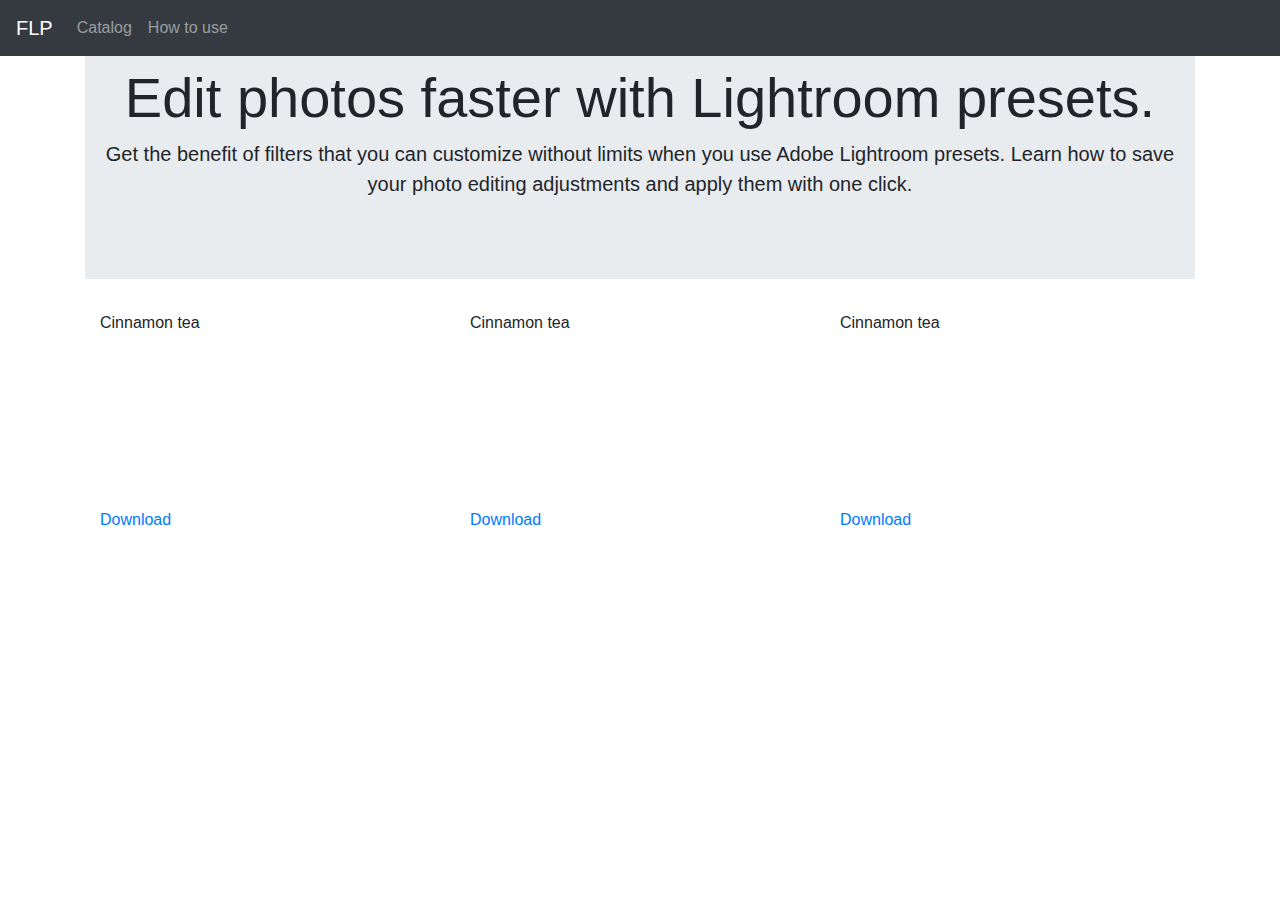
==== index.html @ f1790fc0 "Add files via upload" ====
<!doctype html>
<html lang="en">
	<head>
		<meta charset="utf-8">
		<meta name="viewport" content="width=device-width, initial-scale=1, shrink-to-fit=no">
		<meta name="description" content="">
		<title>Free LightRoom's persets</title>
		<link rel="stylesheet" href="https://stackpath.bootstrapcdn.com/bootstrap/4.4.1/css/bootstrap.min.css" integrity="sha384-Vkoo8x4CGsO3+Hhxv8T/Q5PaXtkKtu6ug5TOeNV6gBiFeWPGFN9MuhOf23Q9Ifjh" crossorigin="anonymous">
		<!-- // <script src="https://stackpath.bootstrapcdn.com/bootstrap/4.4.1/js/bootstrap.min.js" integrity="sha384-wfSDF2E50Y2D1uUdj0O3uMBJnjuUD4Ih7YwaYd1iqfktj0Uod8GCExl3Og8ifwB6" crossorigin="anonymous"></script> -->
		<link rel="canonical" href="https://getbootstrap.com/docs/4.4/examples/starter-template/">

			<!-- Favicons -->
		<link rel="apple-touch-icon" href="/docs/4.4/assets/img/favicons/apple-touch-icon.png" sizes="180x180">
		<link rel="icon" href="/docs/4.4/assets/img/favicons/favicon-32x32.png" sizes="32x32" type="image/png">
		<link rel="icon" href="/docs/4.4/assets/img/favicons/favicon-16x16.png" sizes="16x16" type="image/png">
		<link rel="manifest" href="/docs/4.4/assets/img/favicons/manifest.json">
		<link rel="mask-icon" href="/docs/4.4/assets/img/favicons/safari-pinned-tab.svg" color="#563d7c">
		<link rel="icon" href="/docs/4.4/assets/img/favicons/favicon.ico">
		<meta name="msapplication-config" content="/docs/4.4/assets/img/favicons/browserconfig.xml">
		<meta name="theme-color" content="#563d7c">
		</style>
		<!-- Custom styles for this template -->
		<link href="style.css" rel="stylesheet">
	</head>
	<body>
		<header class="container">
			<nav class="navbar navbar-expand-md navbar-dark bg-dark fixed-top">
				<a class="navbar-brand" href="#">FLP</a>
				<button class="navbar-toggler" type="button" data-toggle="collapse" data-target="#navbarsExampleDefault" aria-controls="navbarsExampleDefault" aria-expanded="false" aria-label="Toggle navigation">
				<span class="navbar-toggler-icon"></span>
				</button>

				<div class="collapse navbar-collapse" id="navbarsExampleDefault">
				<ul class="navbar-nav mr-auto">
					<li class="nav-item">
						<a class="nav-link" href="#">Catalog</a>
					</li>
					<li class="nav-item">
						<a class="nav-link" href="#">How to use</a>
					</li>		
				</ul>
				</div>
			</nav>
		</header>

		<main role="main" class="container">

			<div class="intro jumbotron jumbotron-fluid text-center">
			  <div class="container">
			    <h1 class="display-4">Edit photos faster with Lightroom presets.</h1>
			    <p class="lead">Get the benefit of filters that you can customize without limits when you use Adobe Lightroom presets. Learn how to save your photo editing adjustments and apply them with one click.</p>
			  </div>
			</div>

			<div class="container-fluid catalog">
			  <div class="row">
			    <div class="col-md-4 col-sm-6 col-11">
			      <div class="video-box">
			      	<p class="caption">Cinnamon tea</p>
			      	<span class="icon-play"></span>
			      	<video class="video">
			      		<source src="videos/Cinnamon_tea.MP4">			
			      	</video>
			      	<a class="download" href="#">Download</a>
			      </div>
			    </div>
			    <div class="col-md-4 col-sm-6 col-11">
			      <div class="video-box">
			      	<p class="caption">Cinnamon tea</p>
			      	<span class="icon-play"></span>
			      	<video class="video">
			      		<source src="videos/Cinnamon_tea.MP4">			
			      	</video>
			      	<a class="download" href="#">Download</a>
			      </div>
			    </div>
			    <div class="col-md-4 col-sm-6 col-11">
			      <div class="video-box">
			      	<p class="caption">Cinnamon tea</p>
			      	<span class="icon-play"></span>
			      	<video class="video">
			      		<source src="videos/Cinnamon_tea.MP4">			
			      	</video>
			      	<a class="download" href="#">Download</a>
			      </div>
			    </div>
			  </div>
			</div>

		</main>
		<!-- /.container -->
		<script src="https://code.jquery.com/jquery-3.4.1.slim.min.js" integrity="sha384-J6qa4849blE2+poT4WnyKhv5vZF5SrPo0iEjwBvKU7imGFAV0wwj1yYfoRSJoZ+n" crossorigin="anonymous"></script>
		<script src="https://cdn.jsdelivr.net/npm/popper.js@1.16.0/dist/umd/popper.min.js" integrity="sha384-Q6E9RHvbIyZFJoft+2mJbHaEWldlvI9IOYy5n3zV9zzTtmI3UksdQRVvoxMfooAo" crossorigin="anonymous"></script>
		<script src="https://stackpath.bootstrapcdn.com/bootstrap/4.4.1/js/bootstrap.min.js" integrity="sha384-wfSDF2E50Y2D1uUdj0O3uMBJnjuUD4Ih7YwaYd1iqfktj0Uod8GCExl3Og8ifwB6" crossorigin="anonymous"></script>
		<script src="js/main.js"></script>
	</body>
</html>
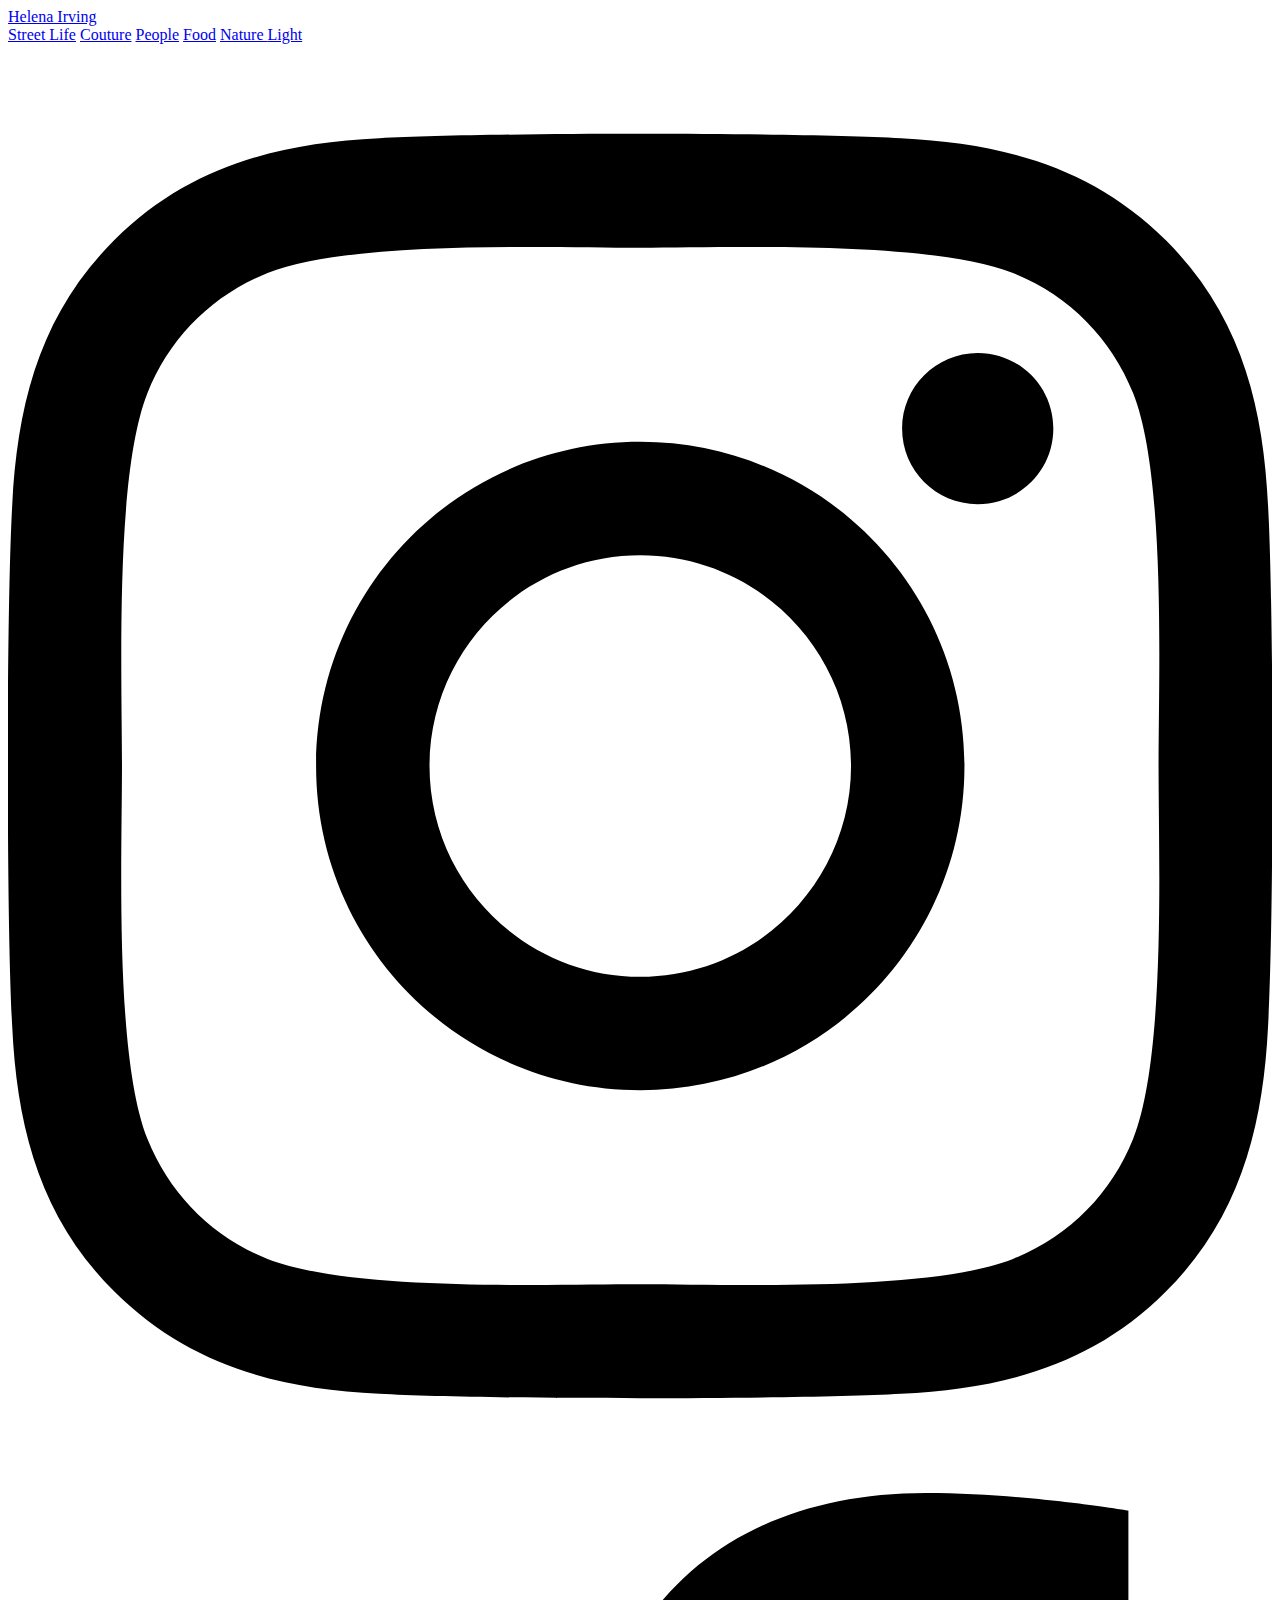
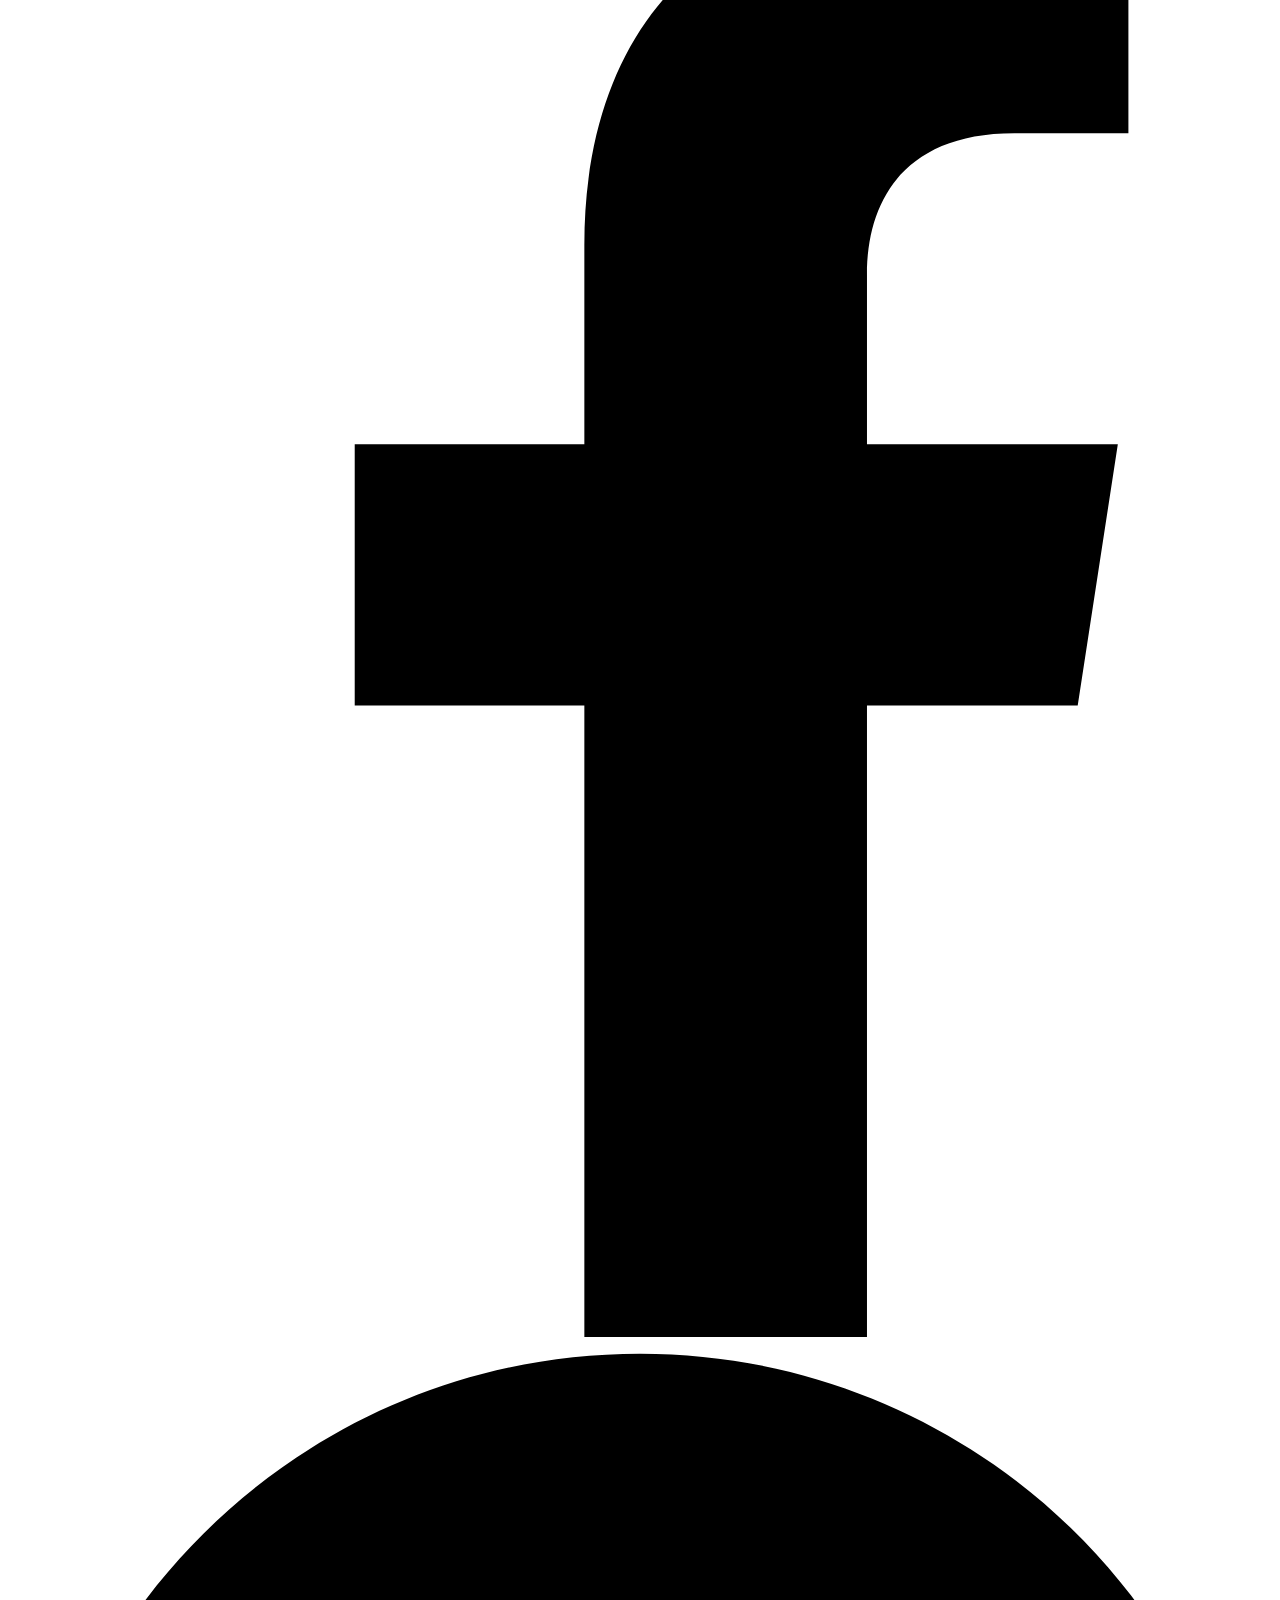
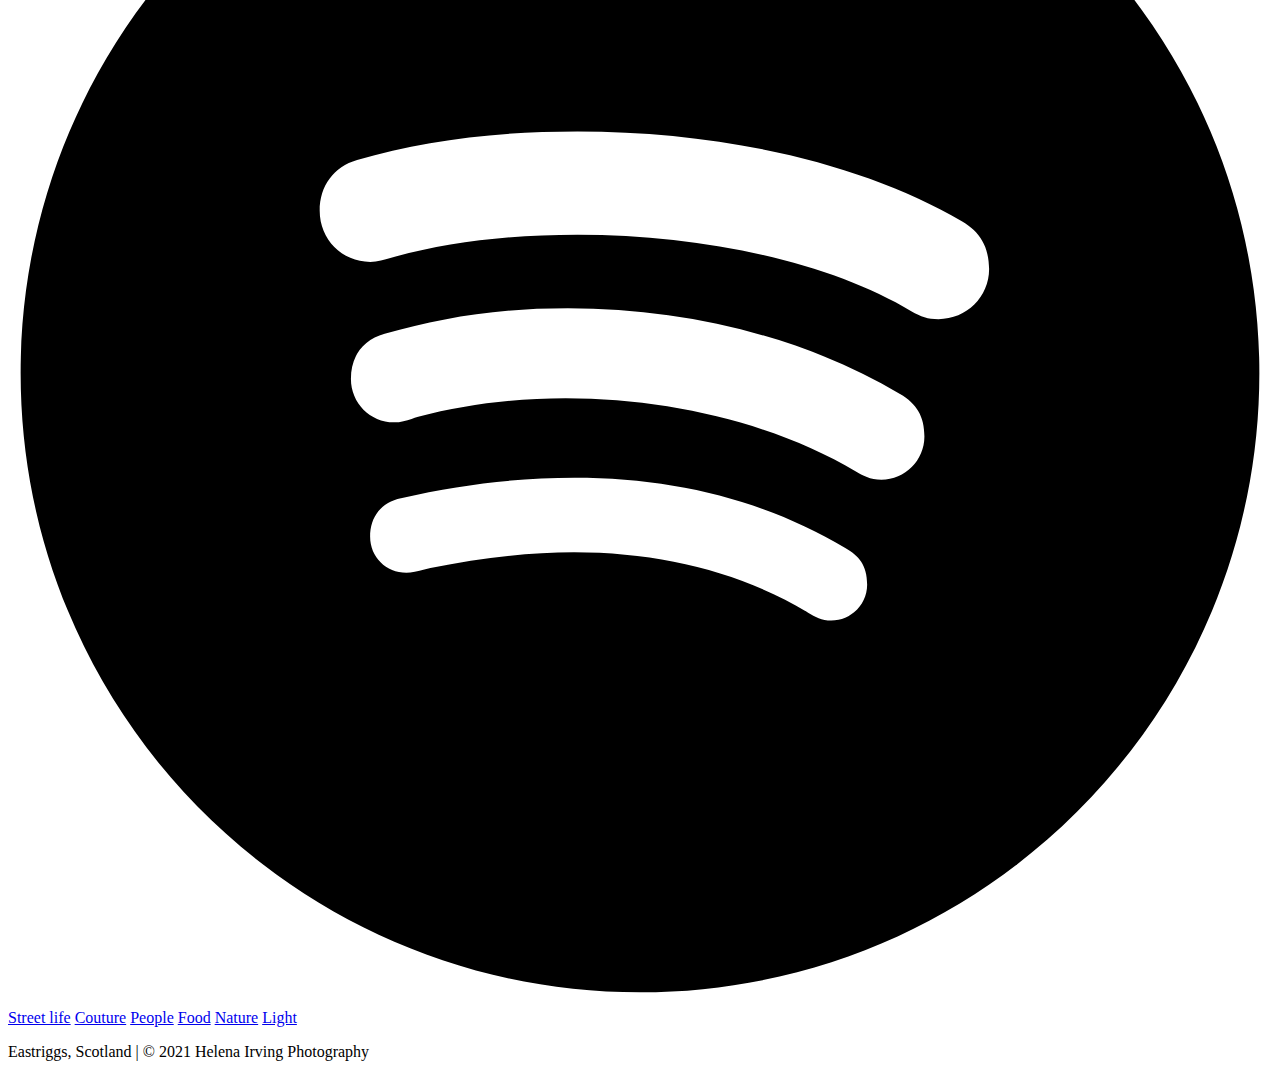
==== commit 94a7b0f3: "Add files via upload" ====
--- a/index.html
+++ b/index.html
@@ -1,98 +1,73 @@
-<!doctype html>
+<!DOCTYPE html>
 <html lang="en">
-	<head>
-		<meta charset="utf-8">
-		<meta name="viewport" content="width=device-width, initial-scale=1, shrink-to-fit=no">
-		<meta name="description" content="">
-		<title>Free LightRoom's persets</title>
-		<link rel="stylesheet" href="https://stackpath.bootstrapcdn.com/bootstrap/4.4.1/css/bootstrap.min.css" integrity="sha384-Vkoo8x4CGsO3+Hhxv8T/Q5PaXtkKtu6ug5TOeNV6gBiFeWPGFN9MuhOf23Q9Ifjh" crossorigin="anonymous">
-		<!-- // <script src="https://stackpath.bootstrapcdn.com/bootstrap/4.4.1/js/bootstrap.min.js" integrity="sha384-wfSDF2E50Y2D1uUdj0O3uMBJnjuUD4Ih7YwaYd1iqfktj0Uod8GCExl3Og8ifwB6" crossorigin="anonymous"></script> -->
-		<link rel="canonical" href="https://getbootstrap.com/docs/4.4/examples/starter-template/">
-
-			<!-- Favicons -->
-		<link rel="apple-touch-icon" href="/docs/4.4/assets/img/favicons/apple-touch-icon.png" sizes="180x180">
-		<link rel="icon" href="/docs/4.4/assets/img/favicons/favicon-32x32.png" sizes="32x32" type="image/png">
-		<link rel="icon" href="/docs/4.4/assets/img/favicons/favicon-16x16.png" sizes="16x16" type="image/png">
-		<link rel="manifest" href="/docs/4.4/assets/img/favicons/manifest.json">
-		<link rel="mask-icon" href="/docs/4.4/assets/img/favicons/safari-pinned-tab.svg" color="#563d7c">
-		<link rel="icon" href="/docs/4.4/assets/img/favicons/favicon.ico">
-		<meta name="msapplication-config" content="/docs/4.4/assets/img/favicons/browserconfig.xml">
-		<meta name="theme-color" content="#563d7c">
-		</style>
-		<!-- Custom styles for this template -->
-		<link href="style.css" rel="stylesheet">
-	</head>
-	<body>
-		<header class="container">
-			<nav class="navbar navbar-expand-md navbar-dark bg-dark fixed-top">
-				<a class="navbar-brand" href="#">FLP</a>
-				<button class="navbar-toggler" type="button" data-toggle="collapse" data-target="#navbarsExampleDefault" aria-controls="navbarsExampleDefault" aria-expanded="false" aria-label="Toggle navigation">
-				<span class="navbar-toggler-icon"></span>
-				</button>
-
-				<div class="collapse navbar-collapse" id="navbarsExampleDefault">
-				<ul class="navbar-nav mr-auto">
-					<li class="nav-item">
-						<a class="nav-link" href="#">Catalog</a>
-					</li>
-					<li class="nav-item">
-						<a class="nav-link" href="#">How to use</a>
-					</li>		
-				</ul>
-				</div>
-			</nav>
-		</header>
-
-		<main role="main" class="container">
-
-			<div class="intro jumbotron jumbotron-fluid text-center">
-			  <div class="container">
-			    <h1 class="display-4">Edit photos faster with Lightroom presets.</h1>
-			    <p class="lead">Get the benefit of filters that you can customize without limits when you use Adobe Lightroom presets. Learn how to save your photo editing adjustments and apply them with one click.</p>
-			  </div>
-			</div>
-
-			<div class="container-fluid catalog">
-			  <div class="row">
-			    <div class="col-md-4 col-sm-6 col-11">
-			      <div class="video-box">
-			      	<p class="caption">Cinnamon tea</p>
-			      	<span class="icon-play"></span>
-			      	<video class="video">
-			      		<source src="videos/Cinnamon_tea.MP4">			
-			      	</video>
-			      	<a class="download" href="#">Download</a>
-			      </div>
-			    </div>
-			    <div class="col-md-4 col-sm-6 col-11">
-			      <div class="video-box">
-			      	<p class="caption">Cinnamon tea</p>
-			      	<span class="icon-play"></span>
-			      	<video class="video">
-			      		<source src="videos/Cinnamon_tea.MP4">			
-			      	</video>
-			      	<a class="download" href="#">Download</a>
-			      </div>
-			    </div>
-			    <div class="col-md-4 col-sm-6 col-11">
-			      <div class="video-box">
-			      	<p class="caption">Cinnamon tea</p>
-			      	<span class="icon-play"></span>
-			      	<video class="video">
-			      		<source src="videos/Cinnamon_tea.MP4">			
-			      	</video>
-			      	<a class="download" href="#">Download</a>
-			      </div>
-			    </div>
-			  </div>
-			</div>
-
-		</main>
-		<!-- /.container -->
-		<script src="https://code.jquery.com/jquery-3.4.1.slim.min.js" integrity="sha384-J6qa4849blE2+poT4WnyKhv5vZF5SrPo0iEjwBvKU7imGFAV0wwj1yYfoRSJoZ+n" crossorigin="anonymous"></script>
-		<script src="https://cdn.jsdelivr.net/npm/popper.js@1.16.0/dist/umd/popper.min.js" integrity="sha384-Q6E9RHvbIyZFJoft+2mJbHaEWldlvI9IOYy5n3zV9zzTtmI3UksdQRVvoxMfooAo" crossorigin="anonymous"></script>
-		<script src="https://stackpath.bootstrapcdn.com/bootstrap/4.4.1/js/bootstrap.min.js" integrity="sha384-wfSDF2E50Y2D1uUdj0O3uMBJnjuUD4Ih7YwaYd1iqfktj0Uod8GCExl3Og8ifwB6" crossorigin="anonymous"></script>
-		<script src="js/main.js"></script>
-	</body>
-</html>
-
+  <head>
+    <meta charset="UTF-8">
+    <meta name="viewport" content="width=device-width, initial-scale=1.0">
+    <meta http-equiv="X-UA-Compatible" content="ie=edge">
+    <title>Helena Irving Photography - People, Nature, Urban, Food</title>
+    <link rel="stylesheet" href="css/style.css">
+    <link rel="apple-touch-icon" sizes="180x180" href="/icons/apple-touch-icon.png">
+    <link rel="icon" type="image/png" sizes="32x32" href="/icons/favicon-32x32.png">
+    <link rel="icon" type="image/png" sizes="16x16" href="/icons/favicon-16x16.png">
+    <link rel="manifest" href="/icons/site.webmanifest">
+    <link rel="mask-icon" href="/icons/safari-pinned-tab.svg" color="#5bbad5"><meta name="msapplication-TileColor" content="#da532c">
+<meta name="theme-color" content="#ffffff">
+  </head>
+  <body>
+    <header class="header container">
+      <div class="topline grid">
+        <a class="topline-logo" href="index.html">Helena Irving</a>
+        <div class="topline-navbar">
+          <div class="navbar" id="navbar">
+            <nav class="navbar-links">
+              <a class="navbar-link" href="street.html">Street Life</a>
+              <a class="navbar-link" href="couture.html">Couture</a>
+              <a class="navbar-link" href="people.html">People</a>
+              <a class="navbar-link" href="food.html">Food</a>
+              <a class="navbar-link" href="nature.html">Nature    </a>
+              <a class="navbar-link" href="light.html">Light</a>
+            </nav>
+            <div class="navbar-social">
+              <div class="social">
+                <a href="https://www.instagram.com/lena.irv/">
+                  <svg viewBox="0 0 448 512">
+                    <path d="M224.1 141c-63.6 0-114.9 51.3-114.9 114.9s51.3 114.9 114.9 114.9S339 319.5 339 255.9 287.7 141 224.1 141zm0 189.6c-41.1 0-74.7-33.5-74.7-74.7s33.5-74.7 74.7-74.7 74.7 33.5 74.7 74.7-33.6 74.7-74.7 74.7zm146.4-194.3c0 14.9-12 26.8-26.8 26.8-14.9 0-26.8-12-26.8-26.8s12-26.8 26.8-26.8 26.8 12 26.8 26.8zm76.1 27.2c-1.7-35.9-9.9-67.7-36.2-93.9-26.2-26.2-58-34.4-93.9-36.2-37-2.1-147.9-2.1-184.9 0-35.8 1.7-67.6 9.9-93.9 36.1s-34.4 58-36.2 93.9c-2.1 37-2.1 147.9 0 184.9 1.7 35.9 9.9 67.7 36.2 93.9s58 34.4 93.9 36.2c37 2.1 147.9 2.1 184.9 0 35.9-1.7 67.7-9.9 93.9-36.2 26.2-26.2 34.4-58 36.2-93.9 2.1-37 2.1-147.8 0-184.8zM398.8 388c-7.8 19.6-22.9 34.7-42.6 42.6-29.5 11.7-99.5 9-132.1 9s-102.7 2.6-132.1-9c-19.6-7.8-34.7-22.9-42.6-42.6-11.7-29.5-9-99.5-9-132.1s-2.6-102.7 9-132.1c7.8-19.6 22.9-34.7 42.6-42.6 29.5-11.7 99.5-9 132.1-9s102.7-2.6 132.1 9c19.6 7.8 34.7 22.9 42.6 42.6 11.7 29.5 9 99.5 9 132.1s2.7 102.7-9 132.1z"/>
+                  </svg>
+                </a>
+                <a href="https://www.facebook.com/helena.hardyy">
+                  <svg viewBox="-100 0 448 512">
+                    <path d="M279.14 288l14.22-92.66h-88.91v-60.13c0-25.35 12.42-50.06 52.24-50.06h40.42V6.26S260.43 0 225.36 0c-73.22 0-121.08 44.38-121.08 124.72v70.62H22.89V288h81.39v224h100.17V288z"/>
+                  </svg>
+                </a>
+                <a href="https://open.spotify.com/playlist/5LOKXdgoJkVJo7BXuwkWGO">
+                  <svg viewBox="0 0 1000 1000">
+                    <path d="M500,10C229.4,10,10,229.4,10,500s219.4,490,490,490s490-219.4,490-490S770.6,10,500,10z M651.3,695.8c-7.6,0-12.8-2.9-18.3-6.2c-51.7-31.3-115.8-47.7-185.2-47.7c-35.4,0-73.7,4.2-113.6,12.4l-4.8,1.2c-5.1,1.2-10.3,2.6-14.2,2.6c-16.1,0-28.7-12.5-28.7-28.5c0-16.2,9.2-27.7,24.4-30.6c47.7-10.9,92.6-16.1,137.1-16.1c80.6,0,152.8,18.6,214.4,55.6c10.6,6.2,17.3,13.3,17.3,29C679.6,683.1,667,695.8,651.3,695.8z M691,584.4c-9,0-14.9-3.4-20.2-6.5c-93.2-55.3-232.1-73.7-346.3-43.2c-1.9,0.6-3.6,1.1-5.2,1.6c-4.3,1.4-8.4,2.7-14,2.7c-18.8,0-34-15.4-34-34.3c0-18.2,9.5-31,26.7-35.8c44-12,85.4-20.1,145-20.1c96.3,0,189.6,24.1,262.7,67.9c13.3,7.6,19.3,18,19.3,33.6C725,569.2,709.7,584.4,691,584.4z M736.1,457.4c-8.5,0-13.7-2-21.5-6.3c-63.2-38-161.9-60.5-264.1-60.5c-53.2,0-101.6,5.9-143.8,17.3c-1.4,0.4-2.8,0.8-4.2,1.2c-4.5,1.3-10.1,3-15.9,3c-22.4,0-40-17.8-40-40.4c0-19.7,11.1-34.8,29.6-40.2c50.9-15.1,109.6-22.6,174.3-22.6c116.4,0,227.3,25.8,304.1,71c14.5,8.2,21.6,20.6,21.6,37.9C776.1,439.9,758.5,457.4,736.1,457.4z"/>
+                  </svg>
+                </a>
+              </div>
+            </div>
+          </div>
+        </div>
+        <div class="topline-burger">
+          <div class="burger" id="burger"><span class="burger-icon"></span></div>
+        </div>
+      </div>
+    </header>
+    <main class="main container">
+      <div class="categories grid">
+        <a class="categories-item" href="/street.html">       <img class="categories-img" src="images/street/street-1.jpg" alt="" loading="lazy"><span class="categories-caption">Street life</span></a>
+        <a class="categories-item" href="/couture.html">       <img class="categories-img" src="images/couture/couture-1.jpg" alt="" loading="lazy"><span class="categories-caption">Couture</span></a>
+        <a class="categories-item" href="/people.html">       <img class="categories-img" src="images/people/georgie/georgie-1.jpg" alt="" loading="lazy"><span class="categories-caption">People</span></a>
+        <a class="categories-item" href="/food.html">       <img class="categories-img" src="images/food/food-1.jpg" alt="" loading="lazy"><span class="categories-caption">Food</span></a>
+        <a class="categories-item" href="/nature.html"><img class="categories-img" src="images/nature/places/places-2.jpg" alt="" loading="lazy"><span class="categories-caption">Nature</span></a>
+        <a class="categories-item" href="/light.html">       <img class="categories-img" src="images/light/light-2.jpg" alt="" loading="lazy"><span class="categories-caption">Light</span></a>
+      </div>
+    </main>
+    <footer class="footer container">
+      <p class="footer-copy">Eastriggs, Scotland | © 2021 Helena Irving Photography</p>
+    </footer>
+    <script src="js/jquery-1.11.0.min.js"></script>
+    <script src="js/slick.min.js"></script>
+    <script src="js/main.js"></script>
+  </body>
+</html>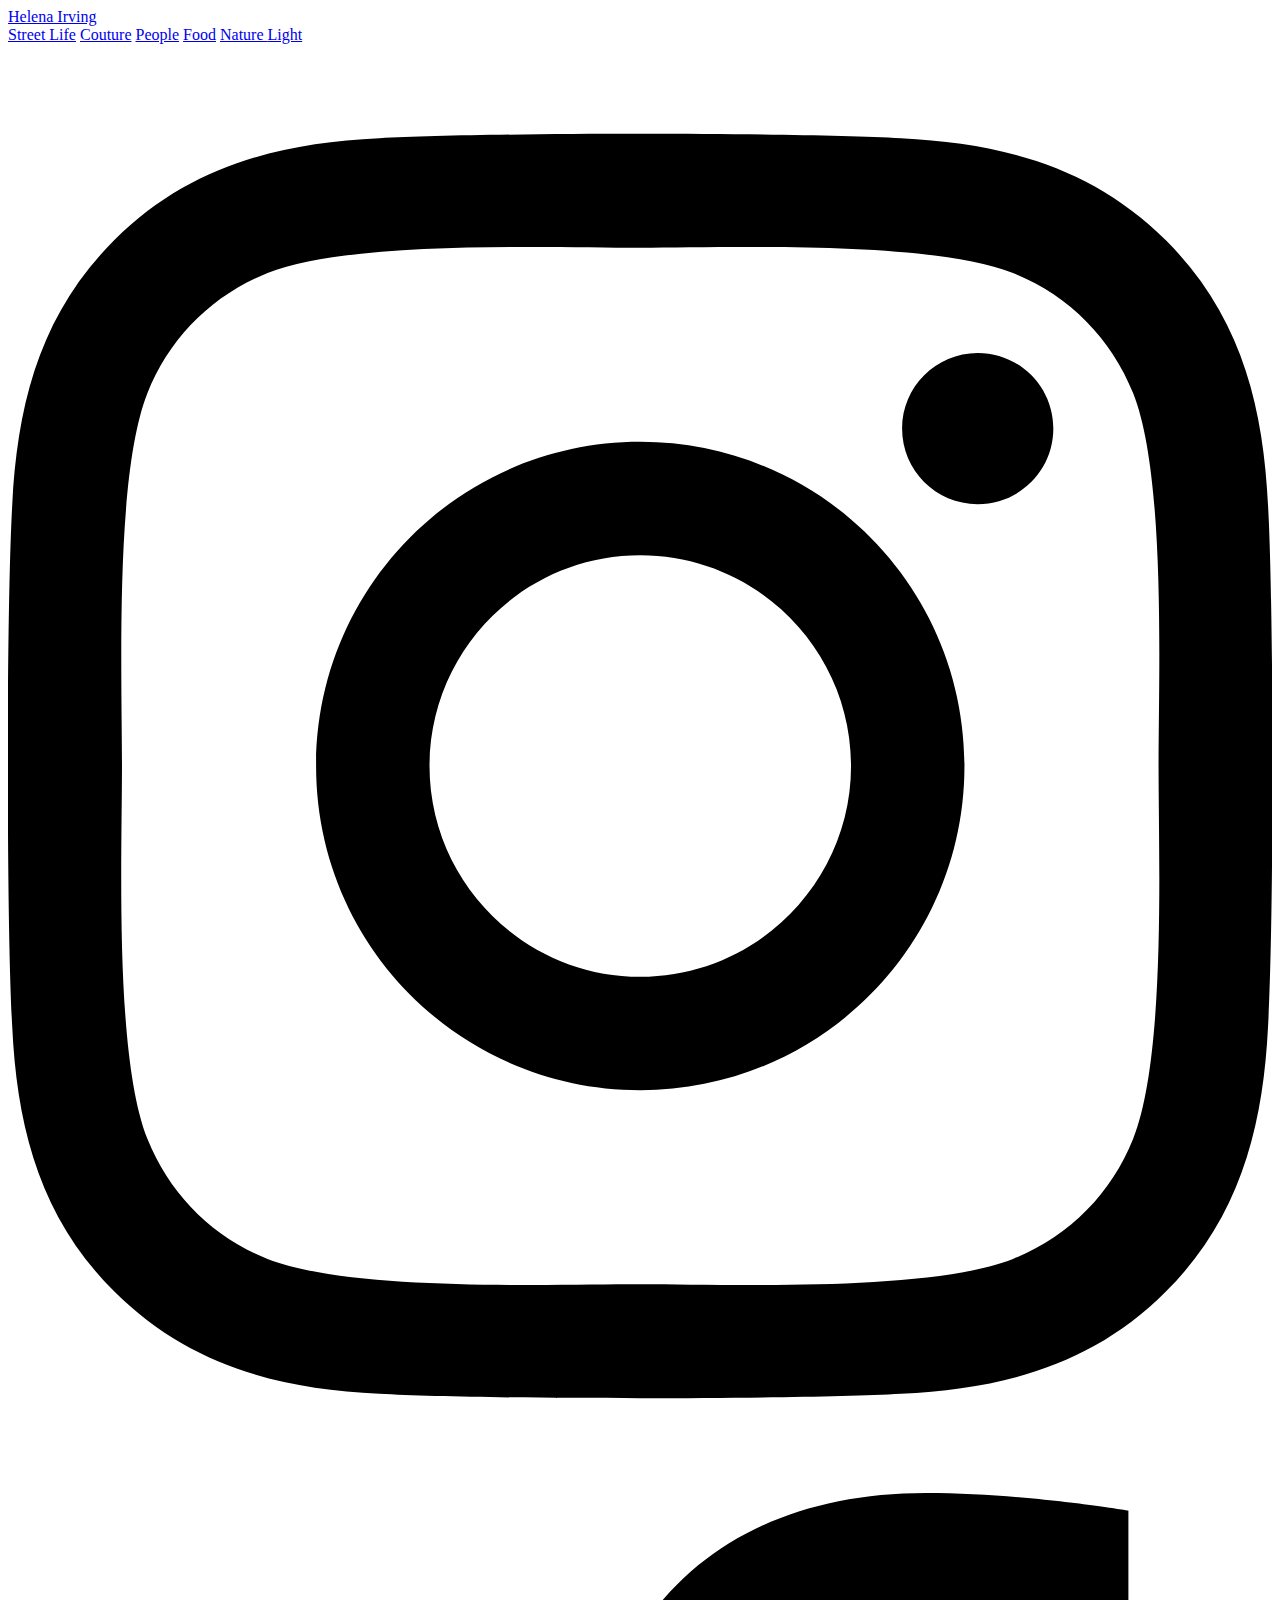
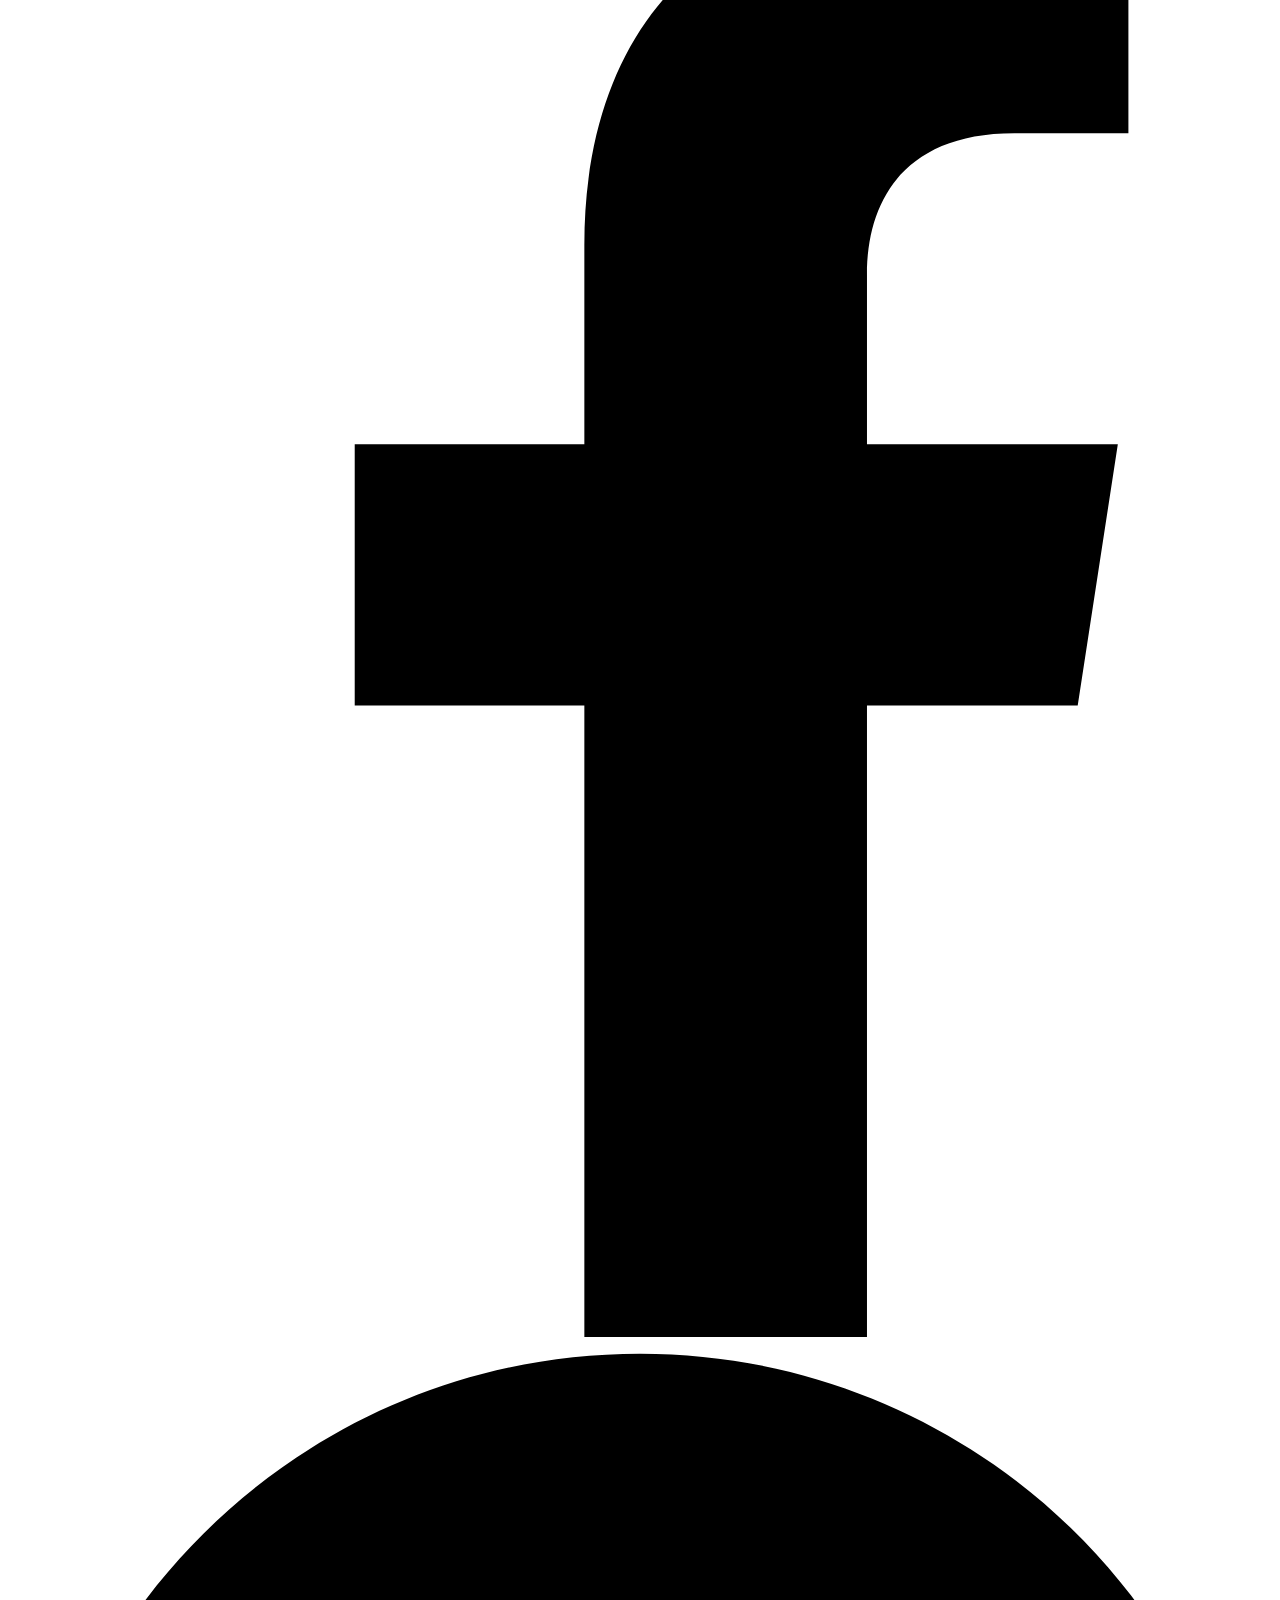
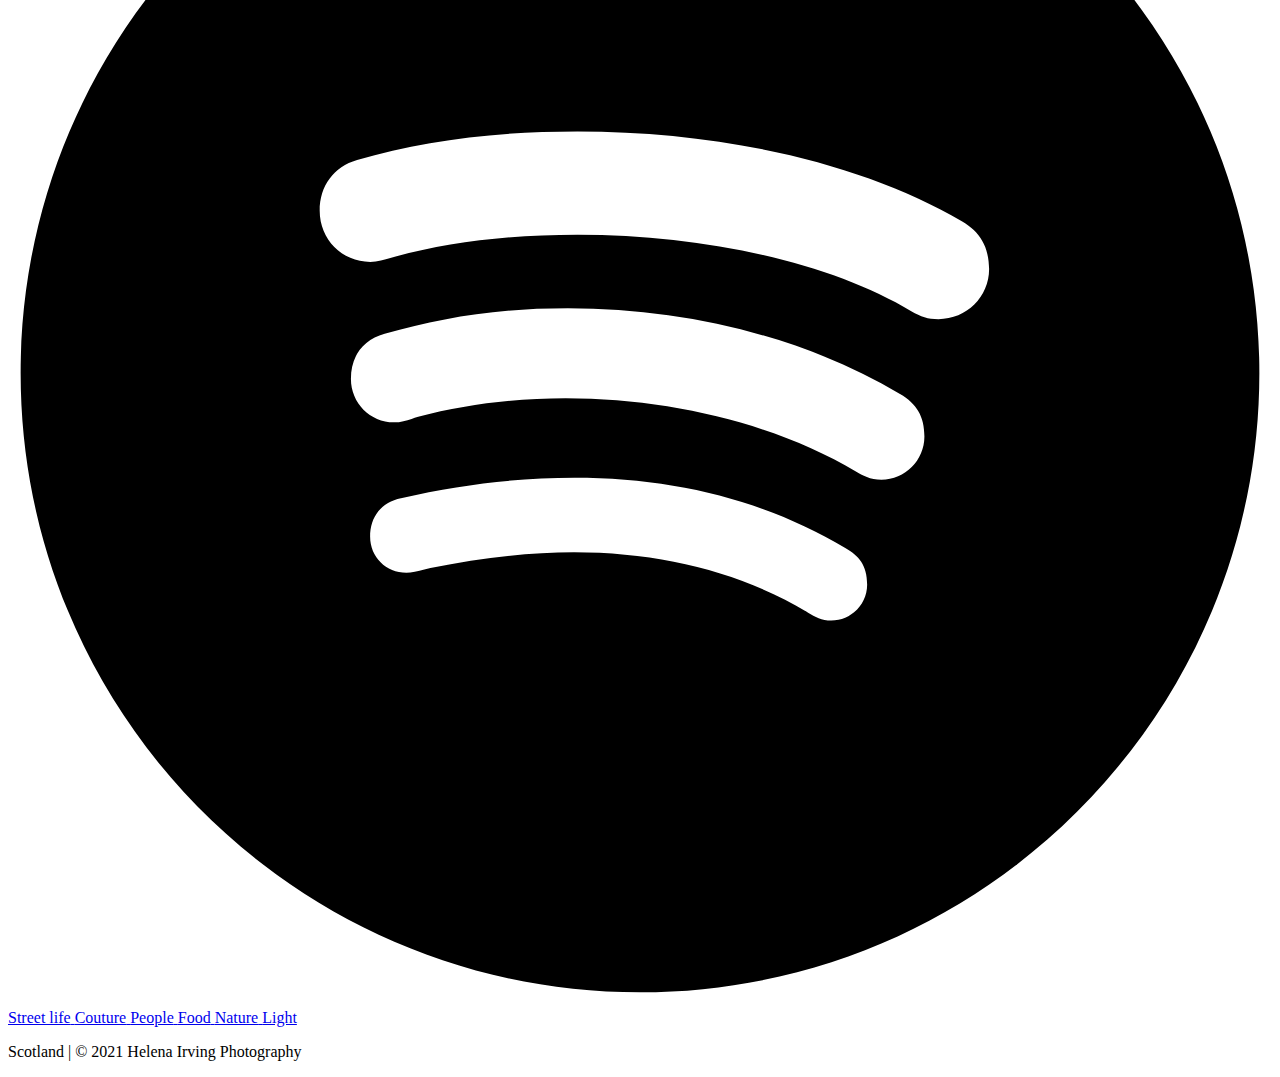
==== commit af7969b3: "Update index.html" ====
--- a/index.html
+++ b/index.html
@@ -55,19 +55,31 @@
     </header>
     <main class="main container">
       <div class="categories grid">
-        <a class="categories-item" href="/street.html">       <img class="categories-img" src="images/street/street-1.jpg" alt="" loading="lazy"><span class="categories-caption">Street life</span></a>
-        <a class="categories-item" href="/couture.html">       <img class="categories-img" src="images/couture/couture-1.jpg" alt="" loading="lazy"><span class="categories-caption">Couture</span></a>
-        <a class="categories-item" href="/people.html">       <img class="categories-img" src="images/people/georgie/georgie-1.jpg" alt="" loading="lazy"><span class="categories-caption">People</span></a>
-        <a class="categories-item" href="/food.html">       <img class="categories-img" src="images/food/food-1.jpg" alt="" loading="lazy"><span class="categories-caption">Food</span></a>
-        <a class="categories-item" href="/nature.html"><img class="categories-img" src="images/nature/places/places-2.jpg" alt="" loading="lazy"><span class="categories-caption">Nature</span></a>
-        <a class="categories-item" href="/light.html">       <img class="categories-img" src="images/light/light-2.jpg" alt="" loading="lazy"><span class="categories-caption">Light</span></a>
+        <a class="categories-item" href="/street.html">
+          <img class="categories-img" src="images/street/street-1.jpg" alt="" loading="lazy"><span class="categories-caption">Street life</span>
+        </a>
+        <a class="categories-item" href="/couture.html">
+          <img class="categories-img" src="images/couture/couture-1.jpg" alt="" loading="lazy"><span class="categories-caption">Couture</span>
+        </a>
+        <a class="categories-item" href="/people.html">
+          <img class="categories-img" src="images/people/georgie/georgie-1.jpg" alt="" loading="lazy"><span class="categories-caption">People</span>
+        </a>
+        <a class="categories-item" href="/food.html">
+          <img class="categories-img" src="images/food/food-1.jpg" alt="" loading="lazy"><span class="categories-caption">Food</span>
+        </a>
+        <a class="categories-item" href="/nature.html">
+          <img class="categories-img" src="images/nature/places/places-2.jpg" alt="" loading="lazy"><span class="categories-caption">Nature</span>
+        </a>
+        <a class="categories-item" href="/light.html">
+          <img class="categories-img" src="images/light/light-2.jpg" alt="" loading="lazy"><span class="categories-caption">Light</span>
+        </a>
       </div>
     </main>
     <footer class="footer container">
-      <p class="footer-copy">Eastriggs, Scotland | © 2021 Helena Irving Photography</p>
+      <p class="footer-copy">Scotland | © 2021 Helena Irving Photography</p>
     </footer>
     <script src="js/jquery-1.11.0.min.js"></script>
     <script src="js/slick.min.js"></script>
     <script src="js/main.js"></script>
   </body>
-</html>+</html>
